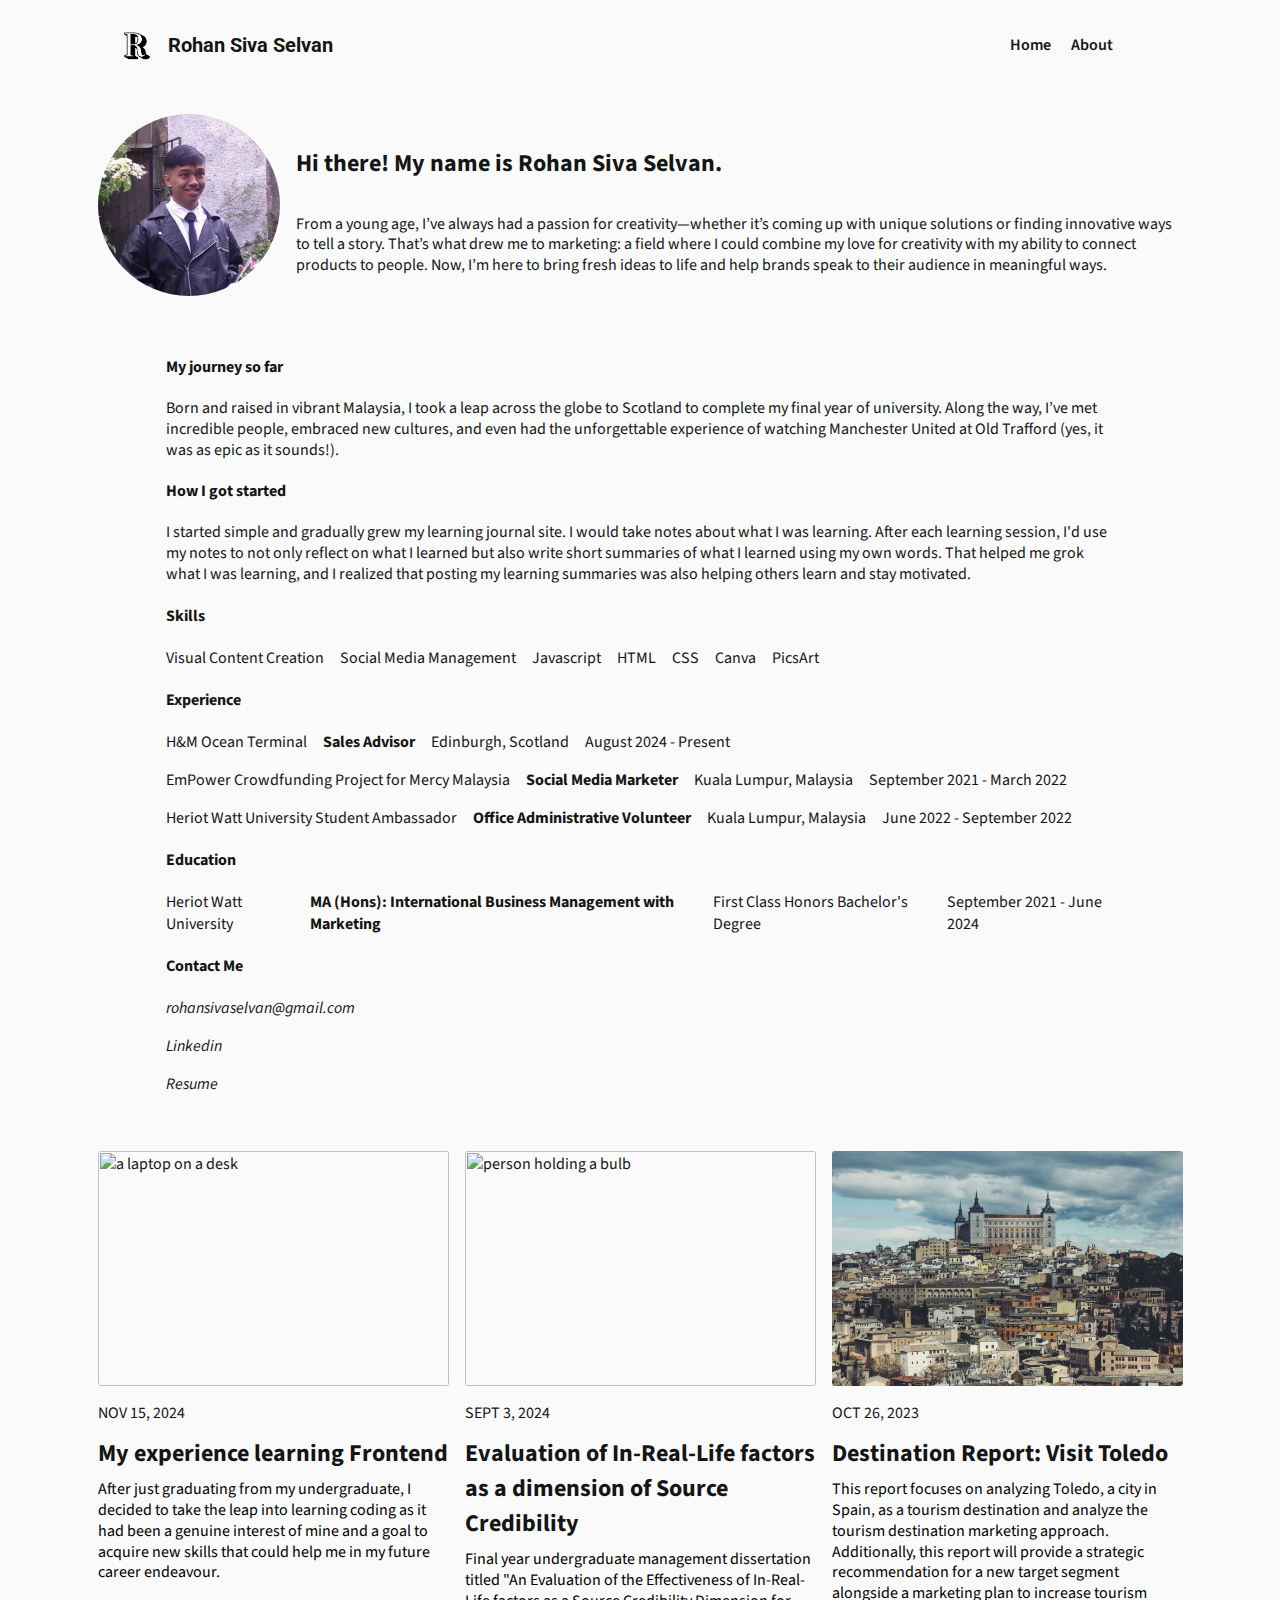
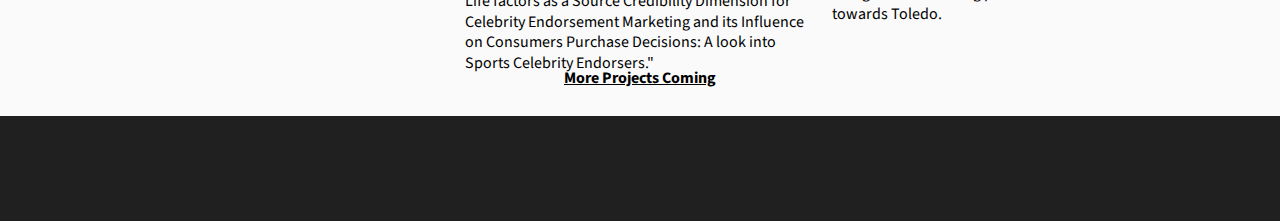
==== about.html @ 8e55a66c "Files Upload" ====
<html>
    <head>
        <title>Rohan Siva Selvan - Graduate Marketer</title>
        <link rel="stylesheet" href="css/about.css">
        <meta name="viewport" content="width=device-width, initial-scale=1">
        <!-- Roboto Font -->
        <link rel="preconnect" href="https://fonts.googleapis.com">
        <link rel="preconnect" href="https://fonts.gstatic.com" crossorigin>
        <link href="https://fonts.googleapis.com/css2?family=Roboto:ital,wght@0,100;0,300;0,400;0,500;0,700;0,900;1,100;1,300;1,400;1,500;1,700;1,900&family=Smythe&display=swap" rel="stylesheet">
        <!-- Sans Serif Font -->
        <link rel="preconnect" href="https://fonts.googleapis.com">
        <link rel="preconnect" href="https://fonts.gstatic.com" crossorigin>
        <link href="https://fonts.googleapis.com/css2?family=Roboto:ital,wght@0,100;0,300;0,400;0,500;0,700;0,900;1,100;1,300;1,400;1,500;1,700;1,900&family=Smythe&family=Source+Sans+3:ital,wght@0,200..900;1,200..900&display=swap" rel="stylesheet">
        <!-- Font Awesome Icons -->
        <script src="https://kit.fontawesome.com/a2e709386d.js" crossorigin="anonymous"></script>
    </head>
    <body>
        <header>
            <div class="container head-banner">
                <div class="logo-title">
                    <img class="img-logo" src="/images/R.png" alt="logo">
                    <h1>Rohan Siva Selvan</h1>
                </div>

                <nav>
                    <ul>
                        <li><a href="index.html">Home</a></li>
                        <li><a href="about.html">About</a></li>
                        <li><a href="https://www.linkedin.com/in/rohansivaselvan"><i class="fa-brands fa-linkedin fa-xl"></i></a></li>
                        <li><a href="https://github.com/RohanSS7"><i class="fa-brands fa-github fa-xl"></i></a></li>
                    </ul>
                </nav>
            </div>

        </header>

        <main>
            <div>
                <div class="container about-section">
                    <img class="profile-pic" src="/images/profile-pic.png" alt="photo of author">
                    <div class="margin-zero">
                        <h2 class="article-title">Hi there! My name is Rohan Siva Selvan. </h2>
                        <p class="article-content padding-bottom">
                            From a young age, I’ve always had a passion for creativity—whether it’s coming up with unique solutions or finding innovative ways
                            to tell a story. That’s what drew me to marketing: a field where I could combine my love for creativity with my ability to connect 
                            products to people. Now, I’m here to bring fresh ideas to life and help brands speak to their audience in meaningful ways.
                        </p>
                    </div>
                </div>

                <div class="container main-post pad-bottom">
                    <h2 class="article-subheader">My journey so far</h2>
                    <p class="article-content">
                        Born and raised in vibrant Malaysia, I took a leap across the globe to Scotland to complete my final year of university. 
                        Along the way, I’ve met incredible people, embraced new cultures, and even had the unforgettable experience of watching 
                        Manchester United at Old Trafford (yes, it was as epic as it sounds!).
                    </p>
                        
                    <h2 class="article-subheader">How I got started</h2>
                    <p class="article-content"> I started simple and gradually grew my learning journal site. I would take notes about what I was learning. 
                        After each learning session, I'd use my notes to not only reflect on what I learned but also write short summaries of what I learned using my own words.
                        That helped me grok what I was learning, and I realized that posting my learning summaries was also helping others learn and stay motivated.
                    </p> 

                    <h2 class="article-subheader">Skills</h2>
                    <ul>
                        <li class="skills">Visual Content Creation</li>
                        <li class="skills">Social Media Management</li>
                        <li class="skills">Javascript</li>
                        <li class="skills">HTML</li>
                        <li class="skills">CSS</li>
                        <li class="skills">Canva</li>
                        <li class="skills">PicsArt</li>
                    </ul>

                    <h2 class="article-subheader">Experience</h2>
                    <ul class="experience">
                        <li>
                            <ul>
                                <li>H&M Ocean Terminal</li>
                                <li><strong>Sales Advisor</strong></li>
                                <li>Edinburgh, Scotland</li>
                                <li>August 2024 - Present</li>
                            </ul>
                        </li>
                        <li>
                            <ul>
                                <li>EmPower Crowdfunding Project for Mercy Malaysia</li>
                                <li><strong>Social Media Marketer</strong></li>
                                <li>Kuala Lumpur, Malaysia</li>
                                <li>September 2021 - March 2022</li>
                            </ul>
                        </li>
                        <li>
                            <ul>
                                <li>Heriot Watt University Student Ambassador</li>
                                <li><strong>Office Administrative Volunteer</strong></li>
                                <li>Kuala Lumpur, Malaysia</li>
                                <li>June 2022 - September 2022</li>
                            </ul>
                        </li>
                    </ul>

                    <h2 class="article-subheader">Education</h2>
                    <ul>
                        <li>
                            <ul>
                                <li>Heriot Watt University</li>
                                <li><strong>MA (Hons): International Business Management with Marketing</strong></li>
                                <li>First Class Honors Bachelor's Degree</li>
                                <li>September 2021 - June 2024</li>
                            </ul>
                        </li>
                    </ul>

                    <h2 class="article-subheader">Contact Me</h2>
                    <ul class="experience">
                        <li><a class="section-link contact" href="mailto:rohansivaselvan2gmail.com" target="_blank">rohansivaselvan@gmail.com</a></li>
                        <li><a class="section-link contact" href="https://www.linkedin.com/in/rohansivaselvan" target="_blank">Linkedin</a></li>
                        <li><a class="section-link contact" href="https://drive.google.com/file/d/1rq74mNLG2WnXAf3yKz1C3W7qgrL1bCuf/view?usp=sharing" target="_blank">Resume</a></li>
                    </ul>
                </div> 
                

            </div>
            <section class="post container">
                <article><a href="blog1.html" class="section-link darker">
                    <img src="/images/blog-one-cover.jpg" alt="a laptop on a desk" class="article-img">
                    <span class="article-info">Nov 15, 2024</span>
                    <h2 class="article-title">My experience learning Frontend</h2>
                    <p class="article-preview">After just graduating from my undergraduate, I decided to take the leap into learning coding
                        as it had been a genuine interest of mine and a goal to acquire new skills that could help me in my future career endeavour.</p>
                    </a>
                </article>

                <article><a href="blog2.html" class="section-link darker">
                    <img src="/images/dissertation-blog.jpg" alt="person holding a bulb" class="article-img">
                    <span class="article-info">Sept 3, 2024</span>
                    <h2 class="article-title">Evaluation of In-Real-Life factors as a dimension of Source Credibility</h2>
                    <p class="article-preview">Final year undergraduate management dissertation titled "An Evaluation of the Effectiveness of In-Real-Life 
                        factors as a Source Credibility Dimension for Celebrity Endorsement Marketing and its Influence on Consumers Purchase Decisions: 
                        A look into Sports Celebrity Endorsers."</p>
                    </a>
                </article>

                <article><a href="#" class="section-link darker">
                    <img src="/images/visit-toledo-blog.jpg" alt="laptop at a coffeshop" class="article-img">
                    <span class="article-info">Oct 26, 2023</span>
                    <h2 class="article-title">Destination Report: Visit Toledo</h2>
                    <p class="article-preview">This report focuses on analyzing Toledo, a city in Spain, as a tourism destination and analyze the tourism 
                        destination marketing approach. Additionally, this report will provide a strategic recommendation for a new target segment alongside 
                        a marketing plan to increase tourism towards Toledo.</p>
                    </a>
                </article>
            </section>

            <section class="more-option">
                <ul>
                    <li><a href="#">More Projects Coming</a></li>
                </ul>
            </section>

        </main>

        <footer>
            <div>
                <a href="https://github.com/RohanSS7" target="_blank"><i class="fa-brands fa-github fa-xl"></i></a>
                <a href="https://www.linkedin.com/in/rohansivaselvan" target="_blank"><i class="fa-brands fa-linkedin fa-xl"></i></a>
                <a href="mailto:rohansivaselvan2gmail.com" target="_blank"><i class="fa-solid fa-envelope fa-xl"></i></a>
            </div>
        </footer>

    </body>
</html>
---- css/about.css ----
*, *::before, *::after {
    box-sizing: border-box;
}


/* HTML layout */

html,
body,
.container,
.hero-banner,
ul,
h1,
h2,
h3,
h4,
p,
.article-cover,
nav ul {
    margin: 0;
}

.container,
.hero-banner,
.article-cover  {
    margin-left: auto;
    margin-right: auto;
}

footer,
.head-banner,
.logo-title,
ul,
.hero-banner,
.more-option,
.article-cover,
nav ul li a {
    display: flex;
}

html, 
body {
    color: #151515;
    background-color: #FAFAFA;
} 

html,
body,
ul, 
.hero-banner .article-info,
.hero-banner h2,
.hero-banner p,
nav ul {
    padding: 0;
}

footer,
.hero-banner {
    flex-direction: column;
}

footer,
.head-banner,
.logo-title,
.more-option,
.about-section,
nav ul,
nav ul li a{
    align-items: center;
}

footer,
.more-option {
    justify-content: center;
}

footer {
    background: #202020;
    height: 6.5625rem;
}

.container {
    width: 90%;
    max-width: 900px;
    padding-top: 1.5em;
}

/* header */

.head-banner,
.logo-title {
    flex-direction: row;
}


.head-banner {
    padding: 1.25rem;
    justify-content: space-between;
}

.img-logo {
    padding-right: 1em;
    object-fit: contain;
}

ul {
    list-style-type: none;
}

ul,
.post {
    gap: 1em;
}

nav a {
    color: #090909;
    display: block;
    padding: 0.85em 0;
    font-weight: 600;
    transition: color 0.3s ease;
}

nav a,
.section-link {
    text-decoration: none;
    color: inherit;
}

header a:hover, 
header a:active {
    color: #b3b3b3;
}

nav ul {
    gap: 1.25rem;
}

nav ul li {
    display: inline-block;
}

nav ul li a i {
    margin-left: 0.3rem;
}

/* hero section (main) */

.hero-banner {
    width: 25.875em;
    width: 100vw;
    padding: 2.1875em 4.25em 0;
    justify-content: flex-end;
}

.hero-banner .article-info,
.hero-banner h2,
.hero-banner p {
    color: black;
    padding-left: 1.25rem;
    padding-right: 1.25rem;
}

.hero-banner p {
    padding-bottom: 1rem;
}

.main-post {
    padding-left: 4.25em;
    padding-right: 4.25em;
}

.pad-bottom {
    padding-bottom: 2rem;
}

/* typography */


html,
body,
footer,
nav a,
.more-option a,
h3,
p {
    font-family: "Source Sans 3", sans-serif;
}

h1 {
    font-size: 0.875em;
    font-family: "Roboto", sans-serif;
}


p {
    line-height: 1.3;
}

.more-option a,
footer h3,
.article-subheader {
    font-weight: 700;
}

footer h3,
footer h4,
nav a {
    font-size: 0.75rem;
}

.more-option a,
.article-subheader {
    font-size: 1rem;
}


footer h3 {
    color: #ECECEC;
}

footer h4 {
    color: #D7D7D7;
    font-weight: 400;
}

footer {
    text-align: center; 
}

footer div {
    display: flex; 
    justify-content: center;
    gap: 1.25rem; 
}

footer a {
    color: #fff; 
    transition: color 0.3s ease; 
}

footer a:hover {
    color: #626262; 
}

.padding-bottom {
    padding-bottom: 3.125rem;
}

.padding {
    padding: 1.25rem 0;
}

.padding-horizontal {
    padding: 0 1rem;
}

/* Article Section / Posts */

.article-subheader{
    padding: 1.25rem 0;
}

.article-cover,
img {
    width: 100%;
    height: 100%;
    object-fit: cover;
}

.article-cover {
    max-width: 370px;
    max-height: 190px;
    border-radius: 5px;
    object-position: 0 80%;
    border: none;
}

.article-info {
    text-transform: uppercase;
}

article,
.article-img {
    margin-bottom: 1em;
}

.article-img {
    border-radius: 0.1875rem;
}

.profile-pic {
    border-radius: 50%;
    width: 11.375em;
    height: 11.375em;
    margin: 1.6875em 0;
}

img {
    max-width: 100%; 
    max-height: 235px; 
}

.article-title {
    font-size: 1.5rem;
    margin: 0.5em 0 0.35em 0;
}

.article-preview,
.article-content {
    margin-top: 0;
}

.article-preview {
    color: black;
}


.post {
    display: grid;
    grid-template-columns: repeat(1, 1fr);
}

.more-option {
    padding: 1.6875rem;
}

.more-option a {
    color: #000000;
    transition: color 0.3s ease;
}

.more-option a:hover {
    color: #b3b3b3;
}

.darker {
    transition: all 0.2s ease-in-out;
}

.darker:hover,
.darker:active {
    filter: brightness(50%);
    cursor: pointer;
}

/* Portfolio Section(Skills, Education, Experience) */

.experience {
    display: flex;
    flex-direction: column;
    justify-content: space-between;
}

.contact {
    font-style: italic;
    transition: color 0.3s ease; 
}

.contact:hover,
.contact:active {
    color: rgb(139, 139, 139);
}


/* MEDIA */

@media (min-width: 480px) {
    .post {
        grid-template-columns: repeat(1, 1fr);
    }
    .img-logo {
        width: 2em; 
        height: 2em;
    }
}

@media (min-width:768px) {
    .post {
        grid-template-columns: repeat(3, 1fr);
    }

    .hero-banner, 
    .head-banner,
    .article-cover,
    .about-section,
    .container {
        max-width: 67.8125rem;
        width: 100%;
    } 

    .about-section {
        display: flex;
        gap: 1em;
        padding-bottom: 1em;
    }

    .about-section h2 {
        padding-bottom: 1em;
    }

    .profile-pic {
        border-radius: 50%;
        width: 11.375em;
        height: 11.375em;
        margin: 0;
    }

    .article-cover {
        max-height: 20.5rem;
    }

    h1 {
        font-size: 1.25em;

    }

    nav a {
        font-size: 1em;
    }

    .img-logo {
        width: 3.125em;
        height: 3.125em;
    }

    .padding-bottom {
        padding-bottom: 0;
    }
}
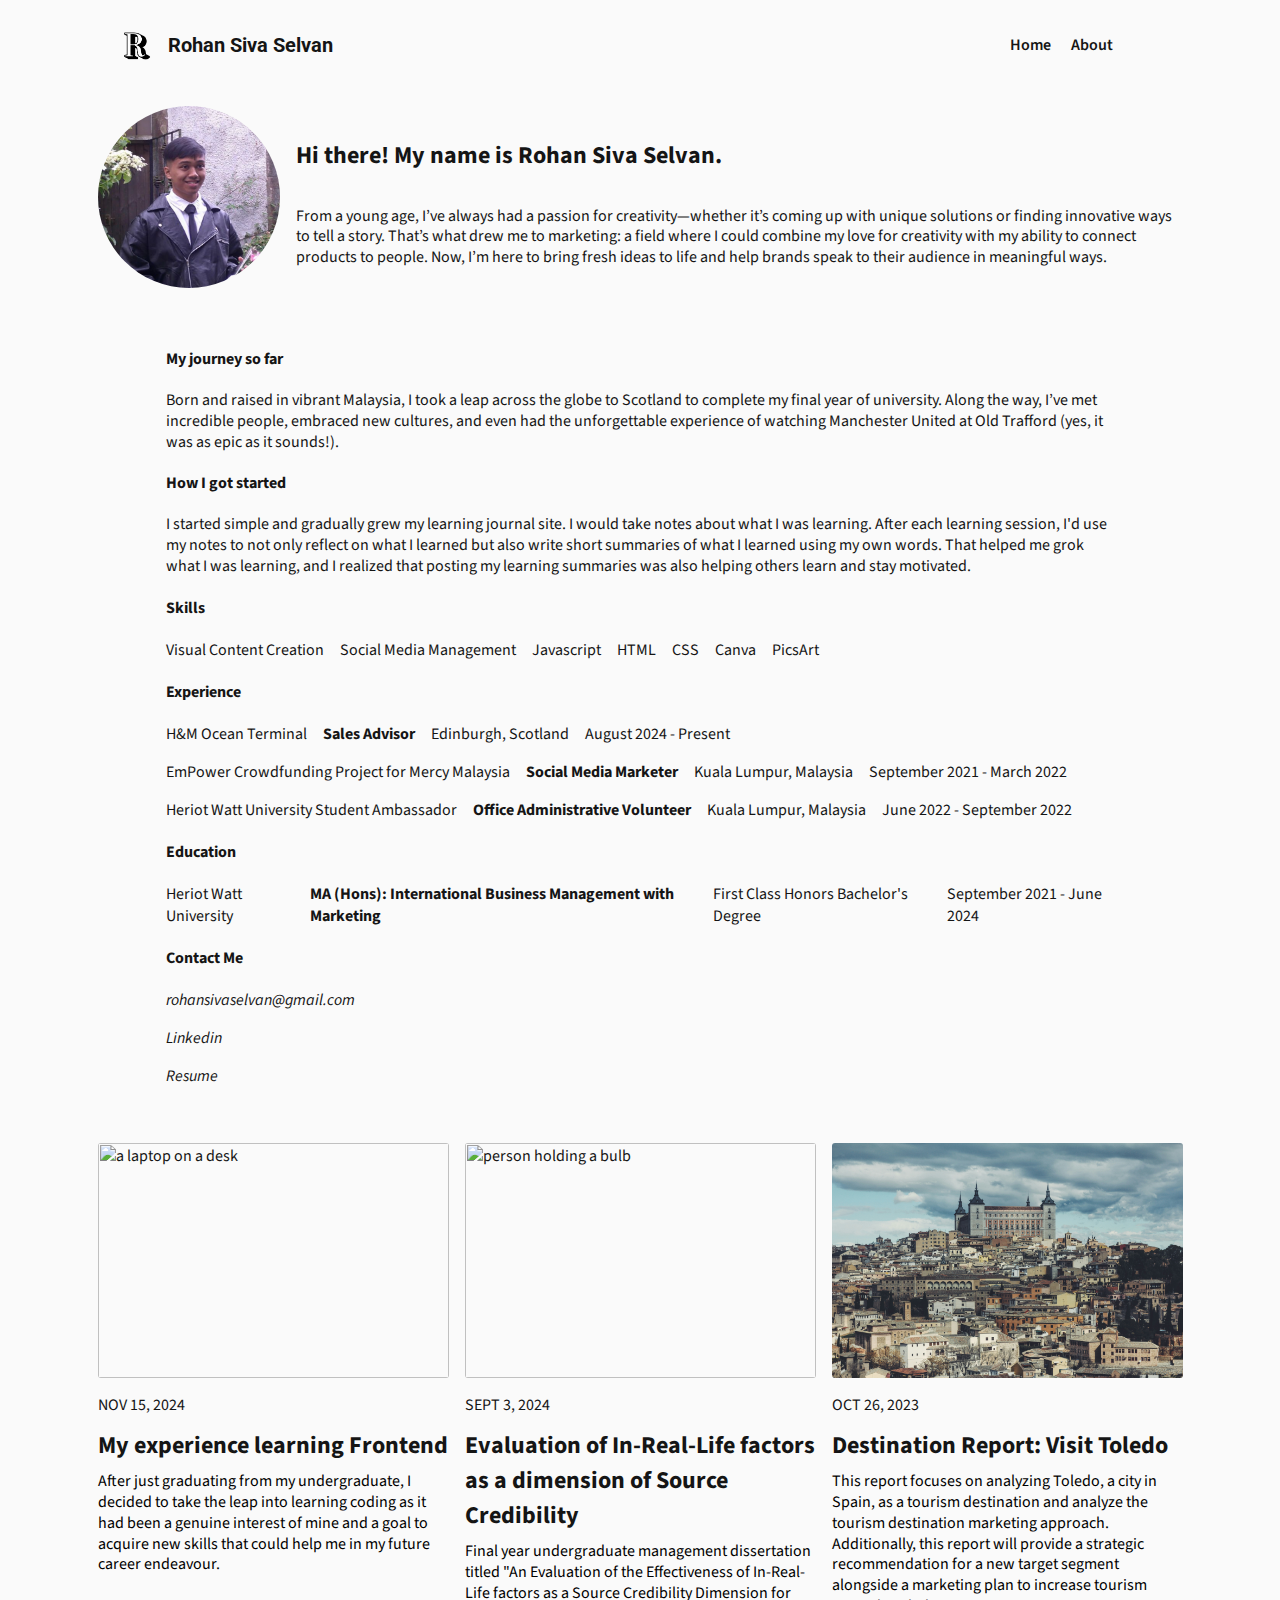
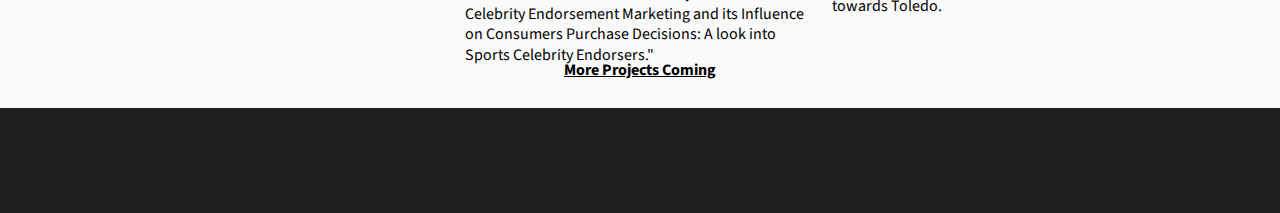
==== commit 4cafaf89: "Code refine" ====
--- a/about.html
+++ b/about.html
@@ -18,7 +18,7 @@
         <header>
             <div class="container head-banner">
                 <div class="logo-title">
-                    <img class="img-logo" src="/images/R.png" alt="logo">
+                    <img class="img-logo" src="images/R.png" alt="logo">
                     <h1>Rohan Siva Selvan</h1>
                 </div>
 
@@ -37,7 +37,7 @@
         <main>
             <div>
                 <div class="container about-section">
-                    <img class="profile-pic" src="/images/profile-pic.png" alt="photo of author">
+                    <img class="profile-pic" src="images/profile-pic.png" alt="photo of author">
                     <div class="margin-zero">
                         <h2 class="article-title">Hi there! My name is Rohan Siva Selvan. </h2>
                         <p class="article-content padding-bottom">
@@ -63,14 +63,14 @@
                     </p> 
 
                     <h2 class="article-subheader">Skills</h2>
-                    <ul>
-                        <li class="skills">Visual Content Creation</li>
-                        <li class="skills">Social Media Management</li>
-                        <li class="skills">Javascript</li>
-                        <li class="skills">HTML</li>
-                        <li class="skills">CSS</li>
-                        <li class="skills">Canva</li>
-                        <li class="skills">PicsArt</li>
+                    <ul class="skills">
+                        <li>Visual Content Creation</li>
+                        <li>Social Media Management</li>
+                        <li>Javascript</li>
+                        <li>HTML</li>
+                        <li>CSS</li>
+                        <li>Canva</li>
+                        <li>PicsArt</li>
                     </ul>
 
                     <h2 class="article-subheader">Experience</h2>
@@ -102,7 +102,7 @@
                     </ul>
 
                     <h2 class="article-subheader">Education</h2>
-                    <ul>
+                    <ul class="education">
                         <li>
                             <ul>
                                 <li>Heriot Watt University</li>
@@ -125,7 +125,7 @@
             </div>
             <section class="post container">
                 <article><a href="blog1.html" class="section-link darker">
-                    <img src="/images/blog-one-cover.jpg" alt="a laptop on a desk" class="article-img">
+                    <img src="images/blog-one-cover.jpg" alt="a laptop on a desk" class="article-img">
                     <span class="article-info">Nov 15, 2024</span>
                     <h2 class="article-title">My experience learning Frontend</h2>
                     <p class="article-preview">After just graduating from my undergraduate, I decided to take the leap into learning coding
@@ -134,7 +134,7 @@
                 </article>
 
                 <article><a href="blog2.html" class="section-link darker">
-                    <img src="/images/dissertation-blog.jpg" alt="person holding a bulb" class="article-img">
+                    <img src="images/dissertation-blog.jpg" alt="person holding a bulb" class="article-img">
                     <span class="article-info">Sept 3, 2024</span>
                     <h2 class="article-title">Evaluation of In-Real-Life factors as a dimension of Source Credibility</h2>
                     <p class="article-preview">Final year undergraduate management dissertation titled "An Evaluation of the Effectiveness of In-Real-Life 
@@ -143,8 +143,8 @@
                     </a>
                 </article>
 
-                <article><a href="#" class="section-link darker">
-                    <img src="/images/visit-toledo-blog.jpg" alt="laptop at a coffeshop" class="article-img">
+                <article><a href="blog3.html" class="section-link darker">
+                    <img src="images/visit-toledo-blog.jpg" alt="laptop at a coffeshop" class="article-img">
                     <span class="article-info">Oct 26, 2023</span>
                     <h2 class="article-title">Destination Report: Visit Toledo</h2>
                     <p class="article-preview">This report focuses on analyzing Toledo, a city in Spain, as a tourism destination and analyze the tourism 
--- a/css/about.css
+++ b/css/about.css
@@ -143,6 +143,11 @@
     margin-left: 0.3rem;
 }
 
+ul,
+li {
+    font-size: 1em;
+}
+
 /* hero section (main) */
 
 .hero-banner {
@@ -372,6 +377,16 @@
         width: 2em; 
         height: 2em;
     }
+
+    .profile-pic {
+        margin: 0 auto;
+        display: block;
+    }
+
+    .about-section {
+        padding:0 4.25em;
+    }
+
 }
 
 @media (min-width:768px) {
@@ -391,7 +406,7 @@
     .about-section {
         display: flex;
         gap: 1em;
-        padding-bottom: 1em;
+        padding: 1em 0;
     }
 
     .about-section h2 {
